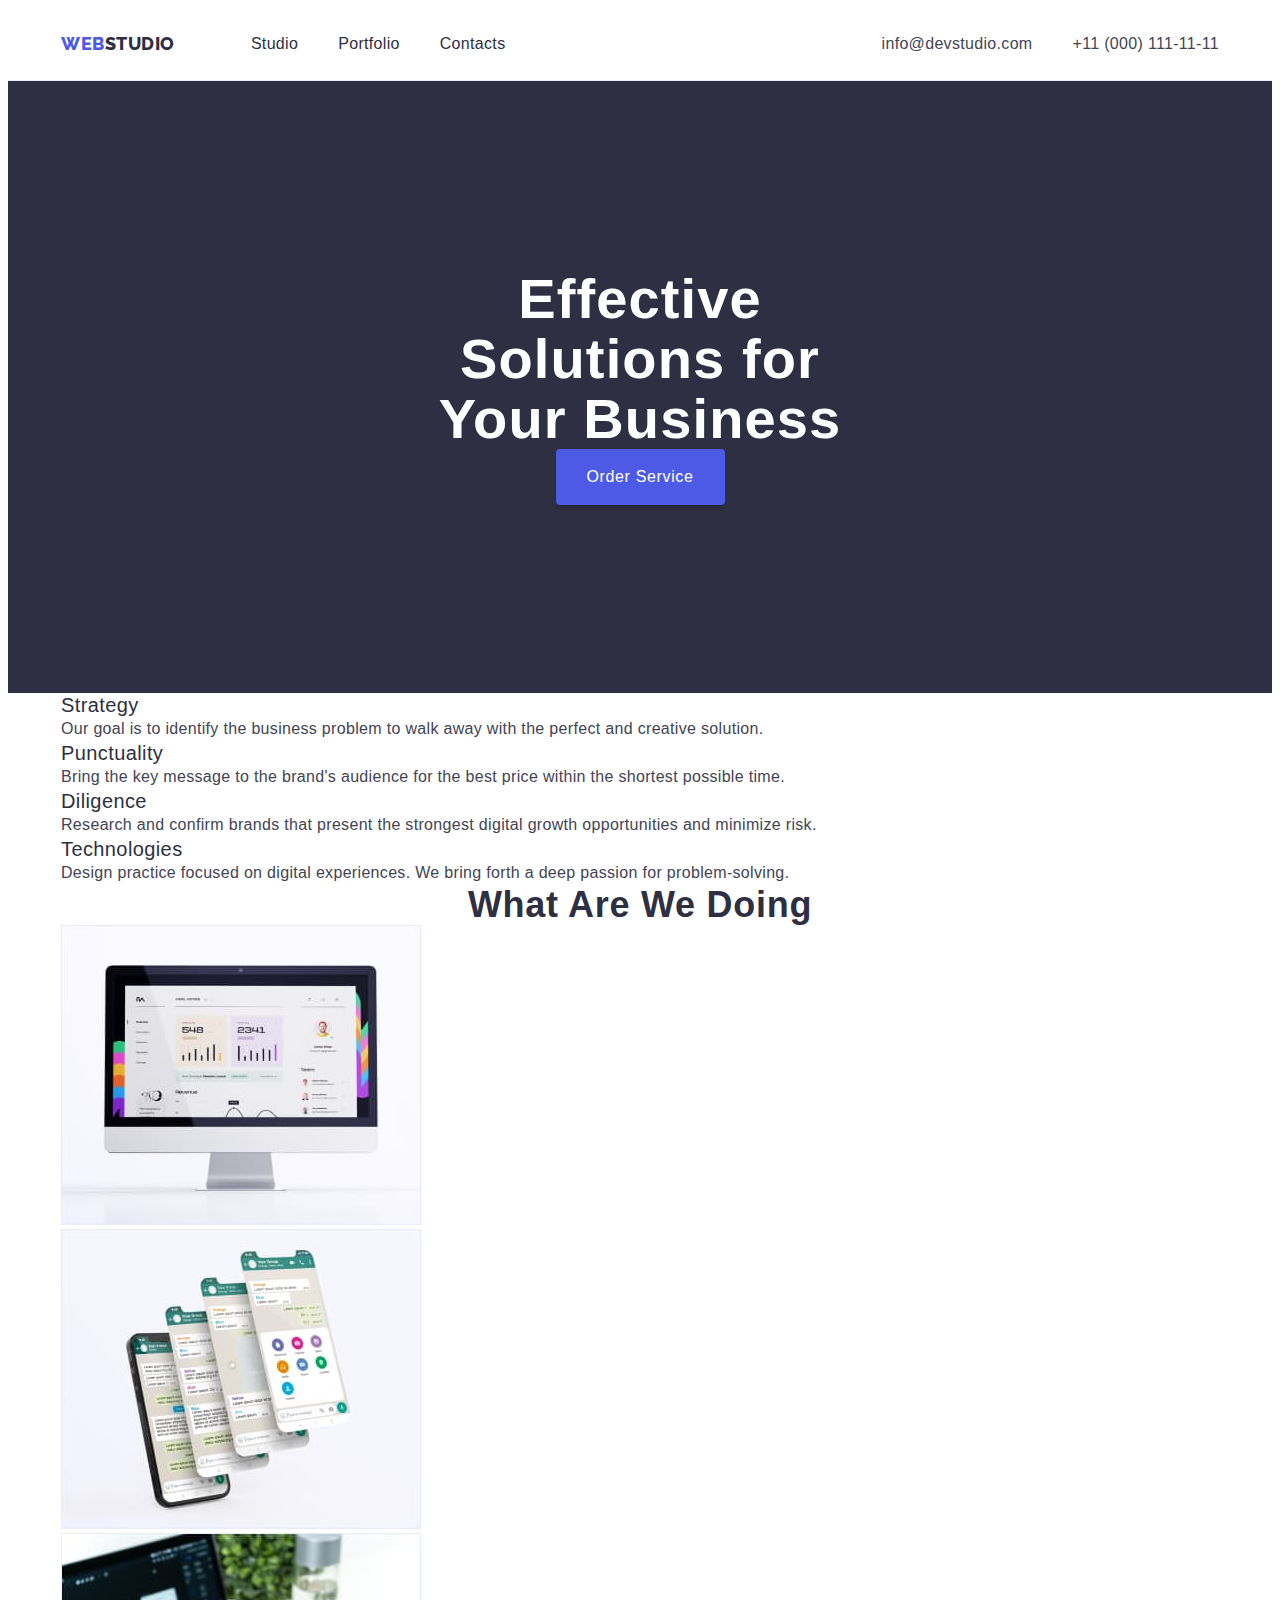
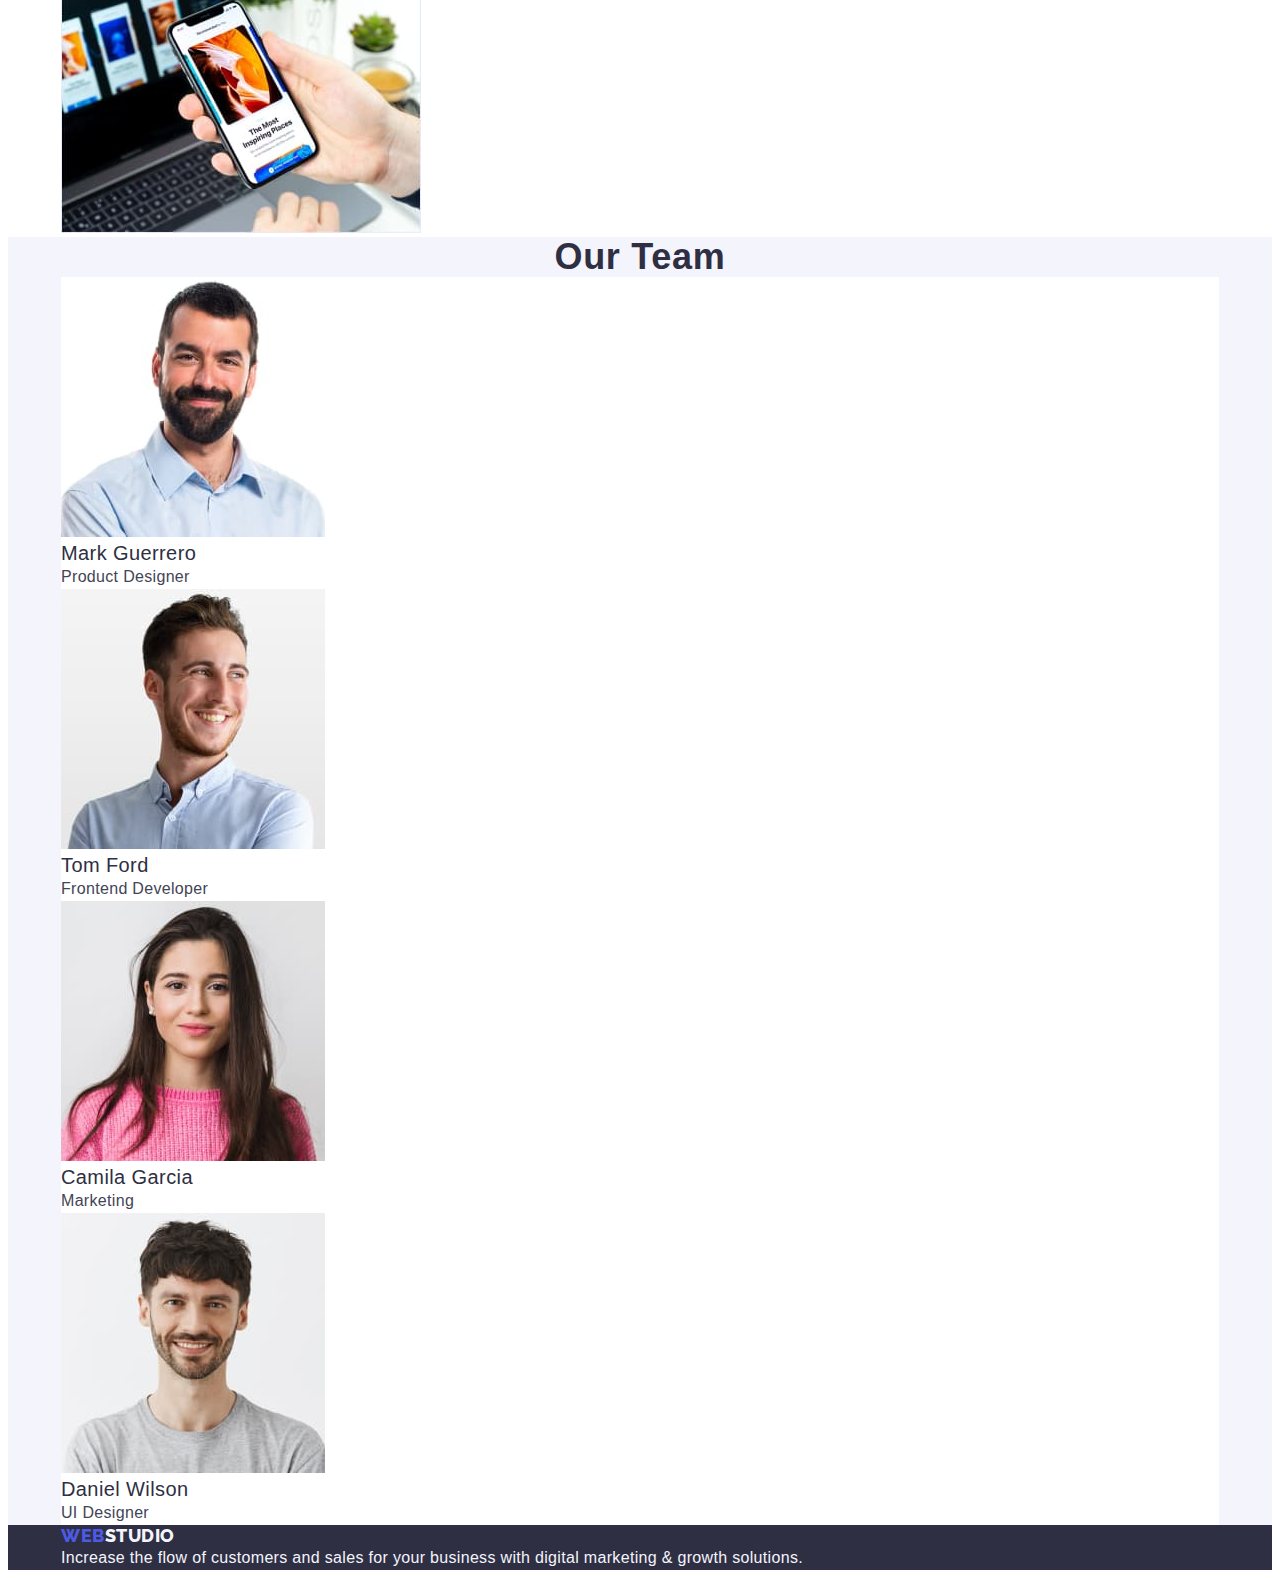
==== index.html @ 367425ea "hero issues" ====
<!DOCTYPE html>
<html lang="en">
  <head>
    <meta charset="UTF-8" />
    <meta http-equiv="X-UA-Compatible" content="IE=edge" />
    <meta name="viewport" content="width=device-width, initial-scale=1.0" />
    <link rel="preconnect" href="https://fonts.googleapis.com" />
    <link rel="preconnect" href="https://fonts.gstatic.com" crossorigin />
    <link
      href="https://fonts.googleapis.com/css2?family=Raleway:wght@800&ampfamily=Roboto:wght@400;500;700;900&ampdisplay=swap"
      rel="stylesheet"
    />
    <title>Web Studio</title>
    <link
      rel="stylesheet"
      href="https://cdnjs.cloudflare.com/ajax/libs/modern-normalize/2.0.0/modern-normalize.min.css"
      integrity="sha512-4xo8blKMVCiXpTaLzQSLSw3KFOVPWhm/TRtuPVc4WG6kUgjH6J03IBuG7JZPkcWMxJ5huwaBpOpnwYElP/m6wg=="
      crossorigin="anonymous"
      referrerpolicy="no-referrer"
    />
    <link rel="stylesheet" href="./css/styles.css" />
  </head>
  <body>
    <header class="header">
      <div class="container header-container">
        <nav class="header-navigation">
          <a href="./index.html" class="logo link"
            >Web<span class="span-header">Studio</span></a
          >

          <ul class="header-menu list">
            <li class="header-menu-item">
              <a href="./index.html" class="header-menu-link link">Studio</a>
            </li>
            <li class="header-menu-item">
              <a href="./portfolio.html" class="header-menu-link link"
                >Portfolio</a
              >
            </li>
            <li class="header-menu-item">
              <a href="" class="header-menu-link link">Contacts</a>
            </li>
          </ul>
        </nav>
        <address class="header-address">
          <ul class="adress list">
            <li class="header-address-item">
              <a
                class="header-address-link link"
                href="mailto:info@devstudio.com"
                >info@devstudio.com</a
              >
            </li>
            <li class="header-address-item link">
              <a class="header-address-link link" href="tel:+110001111111"
                >+11 (000) 111-11-11</a
              >
            </li>
          </ul>
        </address>
      </div>
    </header>
    <main>
      <section id="studio" class="hero">
        <div class="container hero-container">
          <h1 class="hero-title">Effective Solutions for Your Business</h1>
          <button class="hero-button" type="button">Order Service</button>
        </div>
      </section>
      <section class="descrip">
        <div class="container">
          <h2 class="descrip-title" hidden>Benefits</h2>
          <ul class="descrip-list list">
            <li class="descrip-list-item">
              <h3 class="descrip-list-title">Strategy</h3>
              <p class="descrip-list-descrip">
                Our goal is to identify the business problem to walk away with
                the perfect and creative solution.
              </p>
            </li>
            <li class="descrip-list-item">
              <h3 class="descrip-list-title">Punctuality</h3>
              <p class="descrip-list-descrip">
                Bring the key message to the brand's audience for the best price
                within the shortest possible time.
              </p>
            </li>
            <li class="descrip-list-item">
              <h3 class="descrip-list-title">Diligence</h3>
              <p class="descrip-list-descrip">
                Research and confirm brands that present the strongest digital
                growth opportunities and minimize risk.
              </p>
            </li>
            <li class="descrip-list-item">
              <h3 class="descrip-list-title">Technologies</h3>
              <p class="descrip-list-descrip">
                Design practice focused on digital experiences. We bring forth a
                deep passion for problem-solving.
              </p>
            </li>
          </ul>
        </div>
      </section>
      <section class="main-activity">
        <div class="container">
          <h2 class="section-title">What are we doing</h2>
          <ul class="main-activity-list list">
            <li class="main-activity-item">
              <img
                src="./images/img1.jpg"
                alt="desktop computer"
                width="360"
                height="300"
              />
            </li>
            <li class="main-activity-item">
              <img
                src="./images/img2.jpg"
                alt="smartphone"
                width="360"
                height="300"
              />
            </li>
            <li class="main-activity-item">
              <img
                src="./images/img3.jpg"
                alt="laptop and smartphone"
                width="360"
                height="300"
              />
            </li>
          </ul>
        </div>
      </section>
      <section class="team">
        <div class="container">
          <h2 class="section-title">Our Team</h2>
          <ul class="list">
            <li class="team-item">
              <img
                src="./images/guerrero.jpg"
                alt="Product Designer"
                width="264"
                height="260"
              />
              <h3 class="team-item-name">Mark Guerrero</h3>
              <p class="team-item-position">Product Designer</p>
            </li>
            <li class="team-item">
              <img
                src="./images/ford.jpg"
                alt="Frontend Developer"
                width="264"
                height="260"
              />
              <h3 class="team-item-name">Tom Ford</h3>
              <p class="team-item-position">Frontend Developer</p>
            </li>
            <li class="team-item">
              <img
                src="./images/garcia.jpg"
                alt="Marketing"
                width="264"
                height="260"
              />
              <h3 class="team-item-name">Camila Garcia</h3>
              <p class="team-item-position">Marketing</p>
            </li>
            <li class="team-item">
              <img
                src="./images/wilson.jpg"
                alt="UI Designer"
                width="264"
                height="260"
              />
              <h3 class="team-item-name">Daniel Wilson</h3>
              <p class="team-item-position">UI Designer</p>
            </li>
          </ul>
        </div>
      </section>
    </main>
    <footer class="footer">
      <div class="container">
        <a href="./index.html" class="logo link"
          >Web<span class="span-footer">Studio</span></a
        >
        <p class="footer-txt">
          Increase the flow of customers and sales for your business with
          digital marketing & growth solutions.
        </p>
      </div>
    </footer>
  </body>
</html>
---- css/styles.css ----
:root {
  --brand-color: #4d5ae5;
  --main-color: #434455;
  --hover-color: #404bbf;
  --headings-color: #2e2f42;
  --background-color: #ffffff;
}
body {
  font-family: "Roboto", sans-serif;
  color: #434455;
  background-color: var(--background-color);
}
p,
h1,
h2,
h3,
h4,
h5,
h6 {
  margin-top: 0%;
  margin-bottom: 0%;
}

.link {
  text-decoration: none;
}

/* -----header----------- */

.header {
  border-bottom: 1px solid #e7e9fc;
}
.container {
  width: 100%;
  max-width: 1158px;
  padding-left: 15px;
  padding-right: 15px;
  margin-left: auto;
  margin-right: auto;
}
.header-container {
  display: flex;
  align-items: center;
}

.logo {
  font-family: "Raleway", sans-serif;
  font-weight: 800;
  font-size: 18px;
  line-height: 1.17;
  letter-spacing: 0.03em;
  color: #4d5ae5;
  text-transform: uppercase;
  display: flex;
  align-items: center;
  margin-right: 76px;
}

.span-header {
  color: var(--headings-color);
}

.header-menu {
  display: flex;
  margin-right: 76px;
  gap: 40px;
}
.header-navigation {
  display: flex;
  align-items: center;
  flex-grow: 1;
}
.header-menu-item {
  padding-top: 24px;
  padding-bottom: 24px;
}
.header-menu-link {
  font-weight: 500;
  font-size: 16px;
  line-height: 1.5;
  letter-spacing: 0.02em;
  color: #2e2f42;
}
.list {
  list-style: none;
  margin-top: 0%;
  margin-bottom: 0;
  padding-left: 0%;
}
.header-menu-link:hover,
.header-menu-link:focus,
.header-menu-link:active {
  color: #404bbf;
}
.header-address-link:hover,
.header-address-link:active,
.header-address-link:focus {
  color: #404bbf;
}
.adress {
  display: flex;
  margin-left: auto;
  gap: 40px;
}
.header-address-link {
  font-size: 16px;
  line-height: 1.5;
  letter-spacing: 0.02em;
  color: var(--main-color);
}
.header-address {
  font-style: normal;
}
/*---------hero--------*/

.hero {
  background-color: #2e2f42;
  padding-top: 188px;
  padding-bottom: 188px;
}
.hero-title {
  font-size: 56px;
  line-height: 60px;
  line-height: 1.07;
  letter-spacing: 0.02em;
  color: #ffffff;
  text-align: center;
  margin-left: auto;
  margin-right: auto;

  max-width: 496px;
}
.hero-button {
  min-width: 169px;
  height: 56px;
  font-family: inherit;
  background-color: #4d5ae5;
  font-weight: 500;
  font-size: 16px;
  line-height: 1.5;
  letter-spacing: 0.04em;
  cursor: pointer;
  color: #ffffff;
  margin-left: auto;
  margin-right: auto;
  box-shadow: 0px 4px 4px rgba(0, 0, 0, 0.15);
  border-radius: 4px;
  border: none;
  display: block;
  margin: 0 auto;
}
.hero-button:hover,
.hero-button:focus {
  background-color: #404bbf;
}
/*---------descrip section------*/
.descrip {
  background-color: #ffffff;
}

.descrip-list-title {
  font-weight: 500;
  font-size: 20px;
  line-height: 1.2;
  letter-spacing: 0.02em;
  color: var(--headings-color);
}
.descrip-list-descrip {
  font-size: 16px;
  line-height: 1.5;
  letter-spacing: 0.02em;
}
/*-------main activity section------*/

.main-activity {
  background-color: #ffffff;
}
.section-title {
  font-size: 36px;
  line-height: 1.11;
  letter-spacing: 0.02em;
  text-transform: capitalize;
  color: #2e2f42;
  text-align: center;
}
/*-----team-------*/

.team {
  background-color: #f4f4fd;
}
.team-item {
  background-color: #ffffff;
}
.team-item-name {
  font-weight: 500;
  font-size: 20px;
  line-height: 1.2;
  letter-spacing: 0.02em;
  color: #2e2f42;
}
.team-item-position {
  font-size: 16px;
  line-height: 1.5;
  letter-spacing: 0.02em;
}
/*------footer-------*/

.footer {
  background-color: #2e2f42;
}
.span-footer {
  color: #f4f4fd;
}
.footer-txt {
  font-size: 16px;
  line-height: 1.5;
  letter-spacing: 0.02em;
  color: #f4f4fd;
}
/*------portfolio-------*/

.filters-button {
  font-family: "Roboto", sans-serif;
  font-weight: 500;
  font-size: 16px;
  line-height: 1.5;
  letter-spacing: 0.04em;
  color: #4d5ae5;
  background-color: #f4f4fd;
  cursor: pointer;
}
.filters-button:hover,
.filters-button:focus {
  color: #ffffff;
  background: #404bbf;
}
.product-item-name {
  font-weight: 500;
  font-size: 20px;
  line-height: 1.2;
  letter-spacing: 0.02em;
  color: #2e2f42;
}
.product-item-type {
  font-size: 16px;
  line-height: 1.5;
  letter-spacing: 0.02em;
  color: var(--main-color);
}
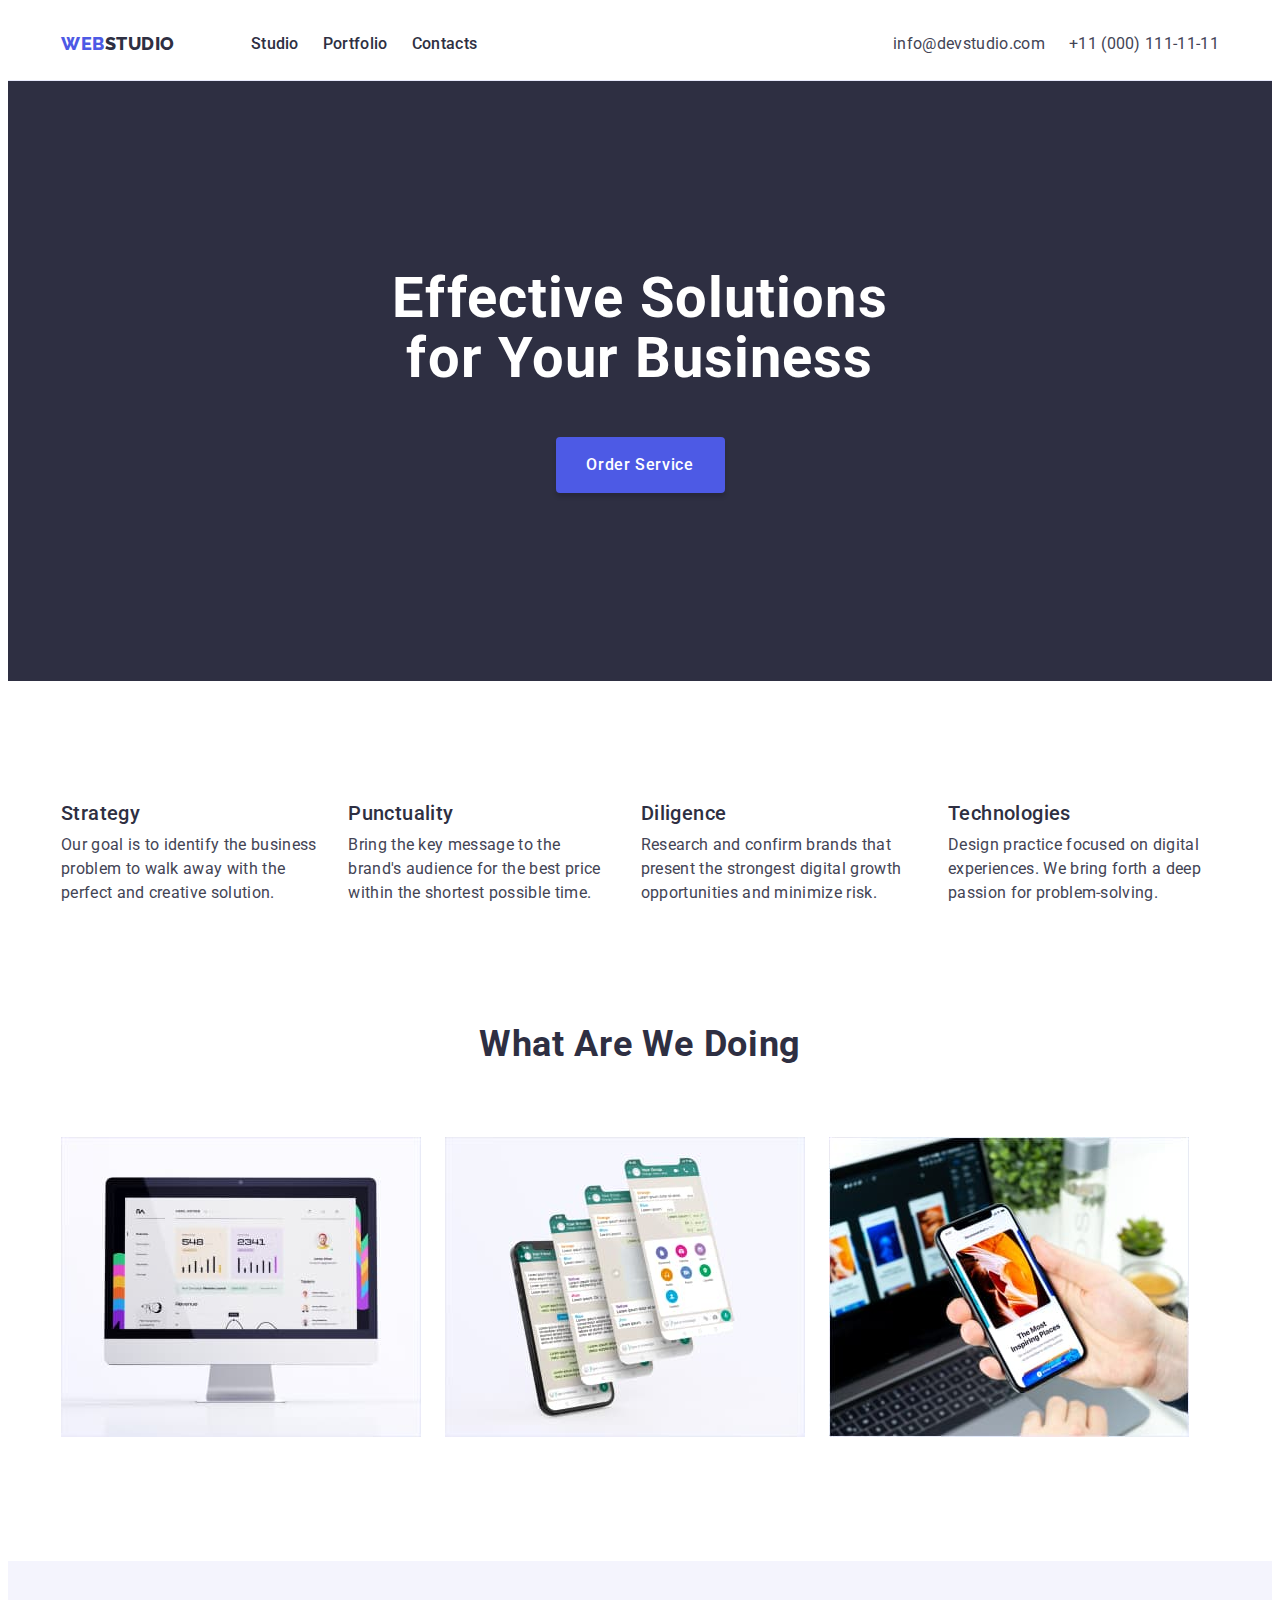
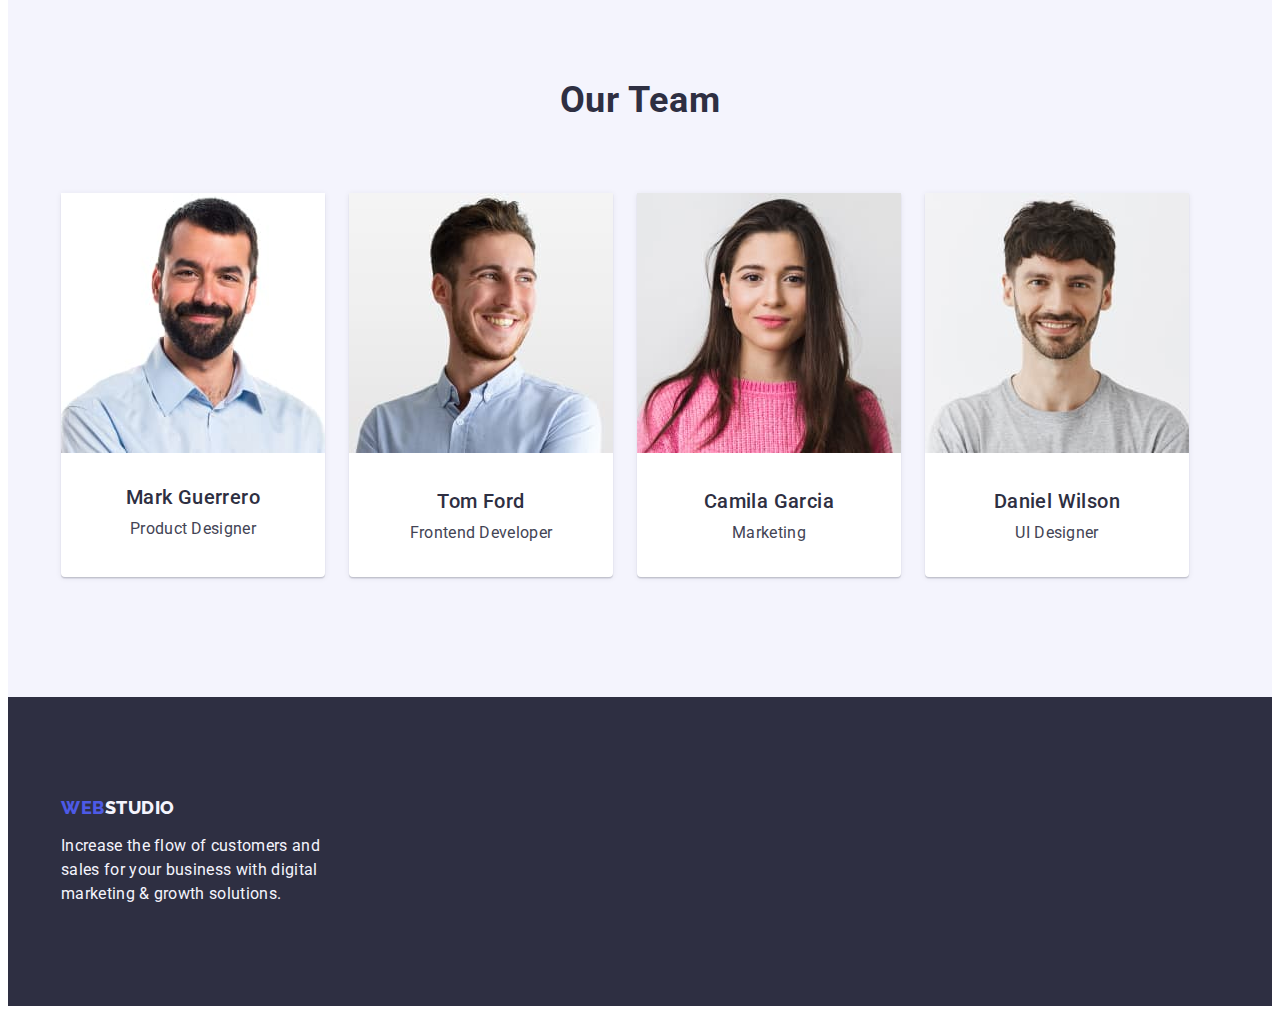
==== commit bb140bc2: "new" ====
--- a/index.html
+++ b/index.html
@@ -7,7 +7,7 @@
     <link rel="preconnect" href="https://fonts.googleapis.com" />
     <link rel="preconnect" href="https://fonts.gstatic.com" crossorigin />
     <link
-      href="https://fonts.googleapis.com/css2?family=Raleway:wght@800&ampfamily=Roboto:wght@400;500;700;900&ampdisplay=swap"
+      href="https://fonts.googleapis.com/css2?family=Raleway:wght@800&family=Roboto:wght@400;500;700;900&display=swap"
       rel="stylesheet"
     />
     <title>Web Studio</title>
@@ -103,7 +103,7 @@
         </div>
       </section>
       <section class="main-activity">
-        <div class="container">
+        <div class="container activity-contatiner">
           <h2 class="section-title">What are we doing</h2>
           <ul class="main-activity-list list">
             <li class="main-activity-item">
@@ -139,13 +139,16 @@
           <ul class="list">
             <li class="team-item">
               <img
+                class="image"
                 src="./images/guerrero.jpg"
                 alt="Product Designer"
                 width="264"
                 height="260"
               />
-              <h3 class="team-item-name">Mark Guerrero</h3>
-              <p class="team-item-position">Product Designer</p>
+              <div class="card">
+                <h3 class="team-item-name">Mark Guerrero</h3>
+                <p class="team-item-position">Product Designer</p>
+              </div>
             </li>
             <li class="team-item">
               <img
@@ -154,8 +157,10 @@
                 width="264"
                 height="260"
               />
-              <h3 class="team-item-name">Tom Ford</h3>
-              <p class="team-item-position">Frontend Developer</p>
+              <div class="card">
+                <h3 class="team-item-name">Tom Ford</h3>
+                <p class="team-item-position">Frontend Developer</p>
+              </div>
             </li>
             <li class="team-item">
               <img
@@ -164,8 +169,10 @@
                 width="264"
                 height="260"
               />
-              <h3 class="team-item-name">Camila Garcia</h3>
-              <p class="team-item-position">Marketing</p>
+              <div class="card">
+                <h3 class="team-item-name">Camila Garcia</h3>
+                <p class="team-item-position">Marketing</p>
+              </div>
             </li>
             <li class="team-item">
               <img
@@ -174,8 +181,10 @@
                 width="264"
                 height="260"
               />
-              <h3 class="team-item-name">Daniel Wilson</h3>
-              <p class="team-item-position">UI Designer</p>
+              <div class="card">
+                <h3 class="team-item-name">Daniel Wilson</h3>
+                <p class="team-item-position">UI Designer</p>
+              </div>
             </li>
           </ul>
         </div>
@@ -183,7 +192,7 @@
     </main>
     <footer class="footer">
       <div class="container">
-        <a href="./index.html" class="logo link"
+        <a href="./index.html" class="logo footer-logo link"
           >Web<span class="span-footer">Studio</span></a
         >
         <p class="footer-txt">
--- a/css/styles.css
+++ b/css/styles.css
@@ -24,20 +24,22 @@
 .link {
   text-decoration: none;
 }
-
-/* -----header----------- */
-
-.header {
-  border-bottom: 1px solid #e7e9fc;
-}
 .container {
   width: 100%;
   max-width: 1158px;
-  padding-left: 15px;
-  padding-right: 15px;
+  padding: 0 15px;
+  margin: 0 auto;
+
   margin-left: auto;
   margin-right: auto;
 }
+
+/* -----header----------- */
+
+.header {
+  border-bottom: 1px solid #e7e9fc;
+}
+
 .header-container {
   display: flex;
   align-items: center;
@@ -127,7 +129,7 @@
   text-align: center;
   margin-left: auto;
   margin-right: auto;
-
+  margin-bottom: 48px;
   max-width: 496px;
 }
 .hero-button {
@@ -157,13 +159,22 @@
 .descrip {
   background-color: #ffffff;
 }
-
+.descrip-list-item {
+  width: calc((100%-72) / 4);
+}
+.descrip-list {
+  display: flex;
+  align-items: center;
+  padding-top: 120px;
+  gap: 24px;
+}
 .descrip-list-title {
   font-weight: 500;
   font-size: 20px;
   line-height: 1.2;
   letter-spacing: 0.02em;
   color: var(--headings-color);
+  margin-bottom: 8px;
 }
 .descrip-list-descrip {
   font-size: 16px;
@@ -175,6 +186,18 @@
 .main-activity {
   background-color: #ffffff;
 }
+.activity-contatiner {
+  padding-top: 120px;
+  padding-bottom: 120px;
+}
+.main-activity-list {
+  display: flex;
+  gap: 24px;
+}
+.main-activity-item {
+  width: calc((100%-48) / 3);
+}
+
 .section-title {
   font-size: 36px;
   line-height: 1.11;
@@ -182,14 +205,36 @@
   text-transform: capitalize;
   color: #2e2f42;
   text-align: center;
+  margin-bottom: 72px;
 }
 /*-----team-------*/
 
 .team {
   background-color: #f4f4fd;
+  padding-top: 120px;
+  padding-bottom: 120px;
+}
+.list {
+  display: flex;
+  gap: 24px;
+}
+.image {
+  display: block;
+  max-width: 100%;
+  height: auto;
+}
+.section-title {
+  margin-bottom: 72px;
 }
 .team-item {
+  width: calc((100%-72) / 4);
   background-color: #ffffff;
+  box-shadow: 0px 1px 6px rgba(46, 47, 66, 0.08),
+    0px 1px 1px rgba(46, 47, 66, 0.16), 0px 2px 1px rgba(46, 47, 66, 0.08);
+  border-radius: 0px 0px 4px 4px;
+}
+.card {
+  padding: 32px 16px 32px 16px;
 }
 .team-item-name {
   font-weight: 500;
@@ -197,21 +242,30 @@
   line-height: 1.2;
   letter-spacing: 0.02em;
   color: #2e2f42;
+  margin-bottom: 8px;
+  text-align: center;
 }
 .team-item-position {
   font-size: 16px;
   line-height: 1.5;
   letter-spacing: 0.02em;
+  text-align: center;
 }
 /*------footer-------*/
 
 .footer {
   background-color: #2e2f42;
+  padding-top: 100px;
+  padding-bottom: 100px;
+}
+.footer-logo {
+  margin-bottom: 16px;
 }
 .span-footer {
   color: #f4f4fd;
 }
 .footer-txt {
+  max-width: 264px;
   font-size: 16px;
   line-height: 1.5;
   letter-spacing: 0.02em;
@@ -219,6 +273,15 @@
 }
 /*------portfolio-------*/
 
+.portfolio-main {
+  padding-top: 168px;
+}
+.filters {
+  display: flex;
+  margin-bottom: 72px;
+  margin-left: auto;
+  margin-right: auto;
+}
 .filters-button {
   font-family: "Roboto", sans-serif;
   font-weight: 500;
@@ -228,12 +291,27 @@
   color: #4d5ae5;
   background-color: #f4f4fd;
   cursor: pointer;
-}
+  border: 1px solid #e7e9fc;
+  border-radius: 4px;
+  display: block;
+  padding: 12px 24px 12px 24px;
+}
+
 .filters-button:hover,
 .filters-button:focus {
   color: #ffffff;
   background: #404bbf;
 }
+.product {
+  display: flex;
+  flex-wrap: wrap;
+  flex-direction: row;
+  align-items: flex-start;
+  padding: 0px;
+  gap: 24px;
+}
+.product-item {
+}
 .product-item-name {
   font-weight: 500;
   font-size: 20px;
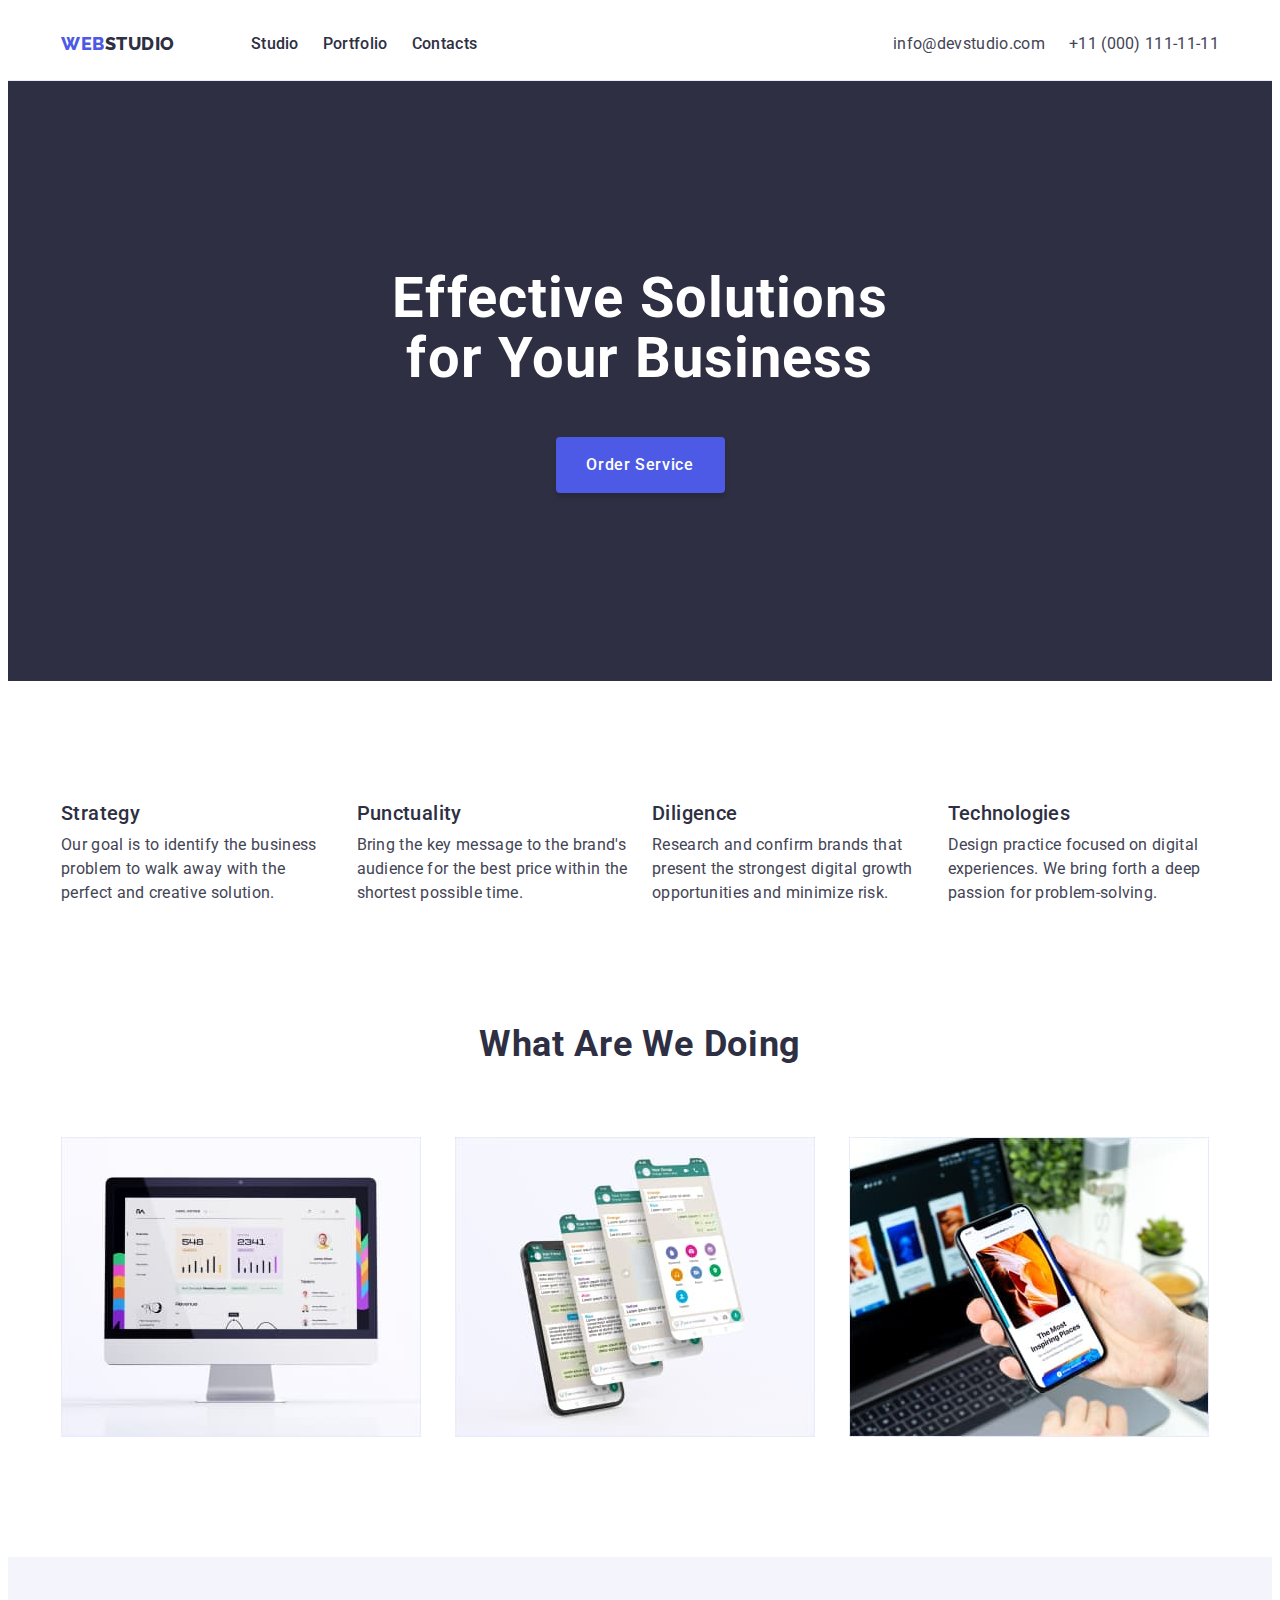
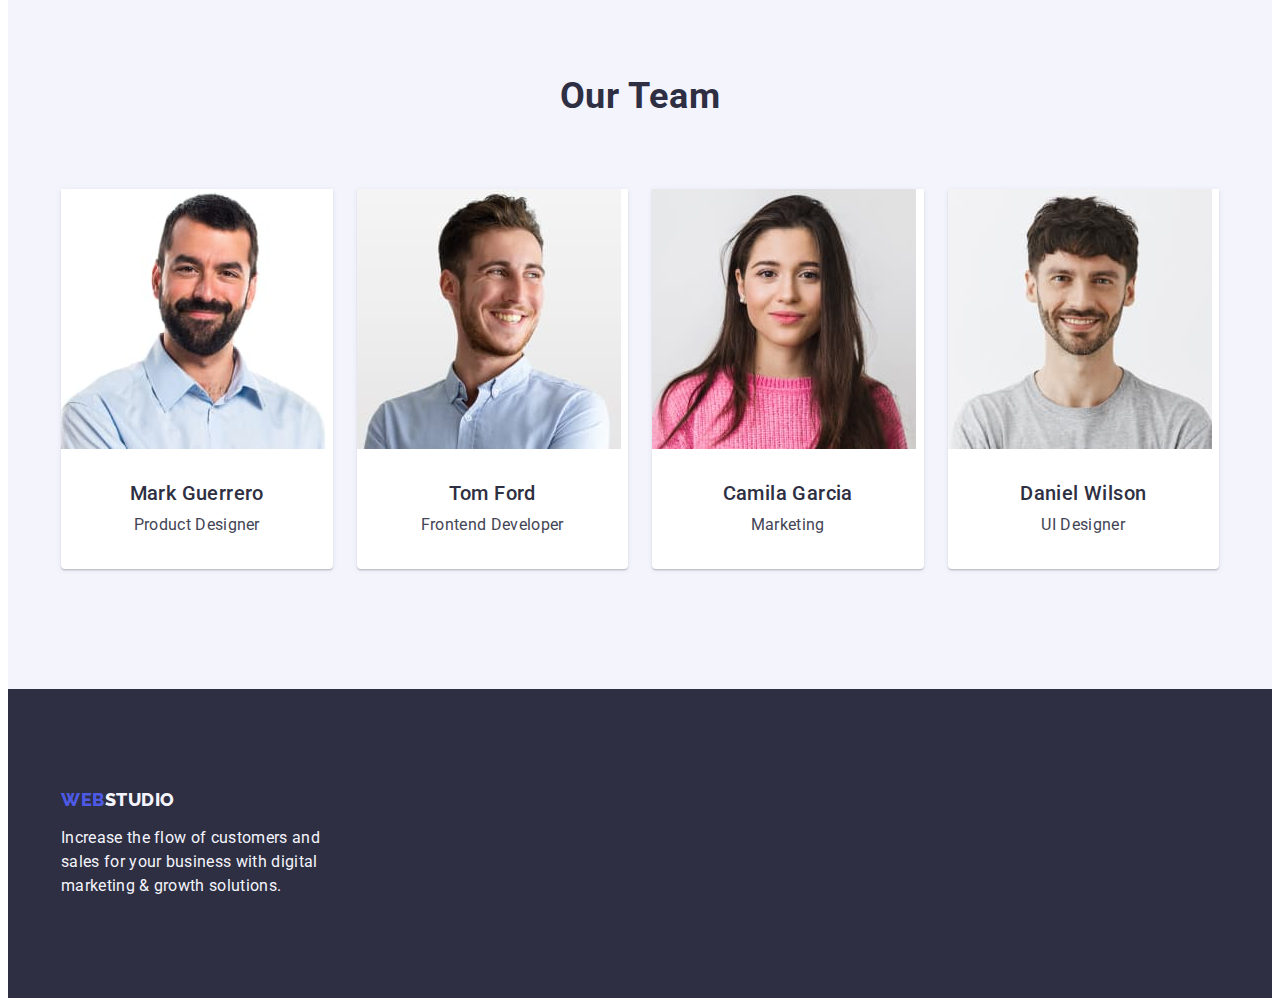
==== commit 0da3d76e: "update" ====
--- a/index.html
+++ b/index.html
@@ -69,7 +69,7 @@
       </section>
       <section class="descrip">
         <div class="container">
-          <h2 class="descrip-title" hidden>Benefits</h2>
+          <h2 class="visually-hidden">Benefits</h2>
           <ul class="descrip-list list">
             <li class="descrip-list-item">
               <h3 class="descrip-list-title">Strategy</h3>
@@ -134,7 +134,7 @@
         </div>
       </section>
       <section class="team">
-        <div class="container">
+        <div class="container team-container">
           <h2 class="section-title">Our Team</h2>
           <ul class="list">
             <li class="team-item">
--- a/css/styles.css
+++ b/css/styles.css
@@ -20,6 +20,11 @@
   margin-top: 0%;
   margin-bottom: 0%;
 }
+img {
+  display: block;
+  max-width: 100%;
+  height: auto;
+}
 
 .link {
   text-decoration: none;
@@ -32,6 +37,18 @@
 
   margin-left: auto;
   margin-right: auto;
+}
+.visually-hidden {
+  position: absolute;
+  width: 1px;
+  height: 1px;
+  margin: -1px;
+  border: 0;
+  padding: 0;
+  white-space: nowrap;
+  clip-path: inset(100%);
+  clip: rect(0 0 0 0);
+  overflow: hidden;
 }
 
 /* -----header----------- */
@@ -160,7 +177,7 @@
   background-color: #ffffff;
 }
 .descrip-list-item {
-  width: calc((100%-72) / 4);
+  width: calc((100% - 72px) / 4);
 }
 .descrip-list {
   display: flex;
@@ -195,7 +212,7 @@
   gap: 24px;
 }
 .main-activity-item {
-  width: calc((100%-48) / 3);
+  width: calc((100% - 48px) / 3);
 }
 
 .section-title {
@@ -214,20 +231,17 @@
   padding-top: 120px;
   padding-bottom: 120px;
 }
+
 .list {
   display: flex;
   gap: 24px;
 }
-.image {
-  display: block;
-  max-width: 100%;
-  height: auto;
-}
+
 .section-title {
   margin-bottom: 72px;
 }
 .team-item {
-  width: calc((100%-72) / 4);
+  width: calc((100% - 72px) / 4);
   background-color: #ffffff;
   box-shadow: 0px 1px 6px rgba(46, 47, 66, 0.08),
     0px 1px 1px rgba(46, 47, 66, 0.16), 0px 2px 1px rgba(46, 47, 66, 0.08);
@@ -275,9 +289,11 @@
 
 .portfolio-main {
   padding-top: 168px;
+  padding-bottom: 120px;
 }
 .filters {
   display: flex;
+  justify-content: center;
   margin-bottom: 72px;
   margin-left: auto;
   margin-right: auto;
@@ -306,11 +322,21 @@
   display: flex;
   flex-wrap: wrap;
   flex-direction: row;
-  align-items: flex-start;
+  justify-content: center;
   padding: 0px;
   gap: 24px;
 }
+.product-card {
+  padding-top: 32px;
+  padding-bottom: 32px;
+  padding-left: 16px;
+  border-bottom: 1px solid #e7e9fc;
+  border-left: 1px solid #e7e9fc;
+  border-right: 1px solid #e7e9fc;
+}
 .product-item {
+  width: calc((100% - 48px) / 3);
+  background-color: #ffffff;
 }
 .product-item-name {
   font-weight: 500;
@@ -318,6 +344,7 @@
   line-height: 1.2;
   letter-spacing: 0.02em;
   color: #2e2f42;
+  margin-bottom: 8px;
 }
 .product-item-type {
   font-size: 16px;
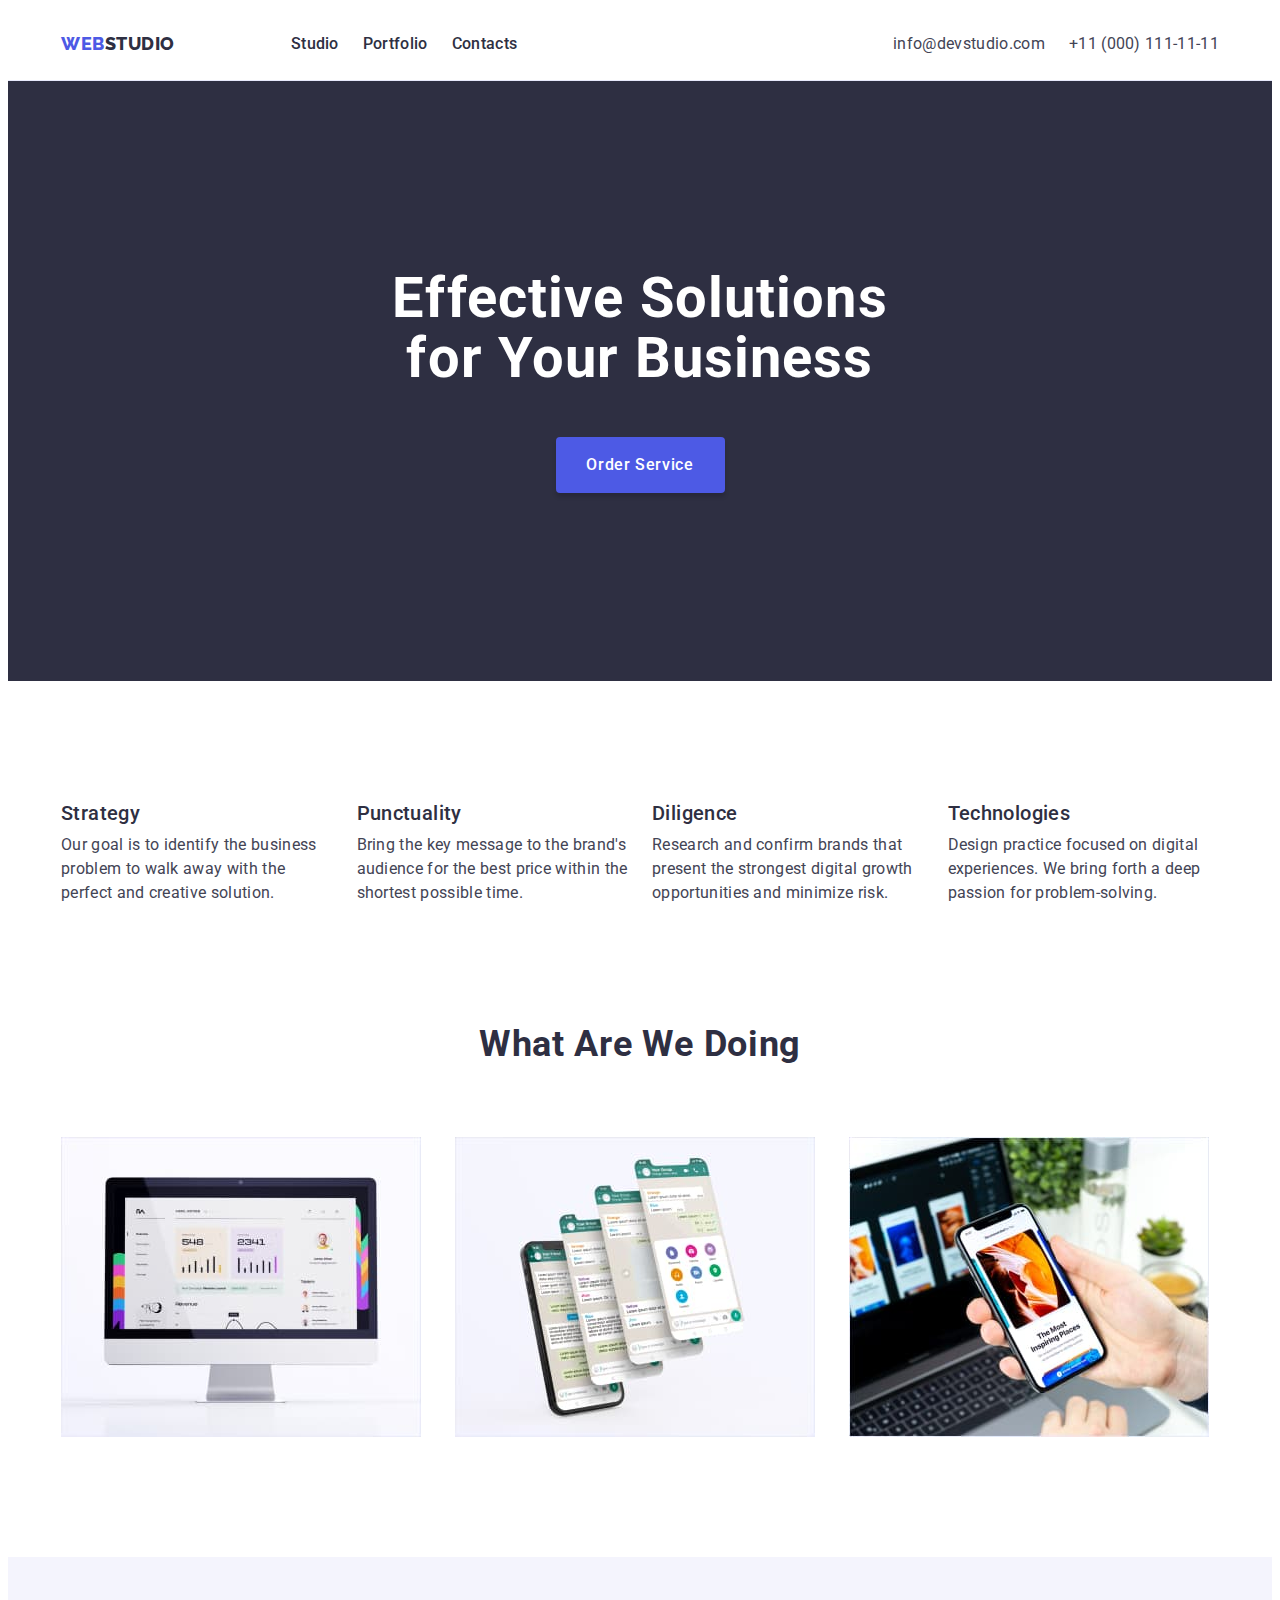
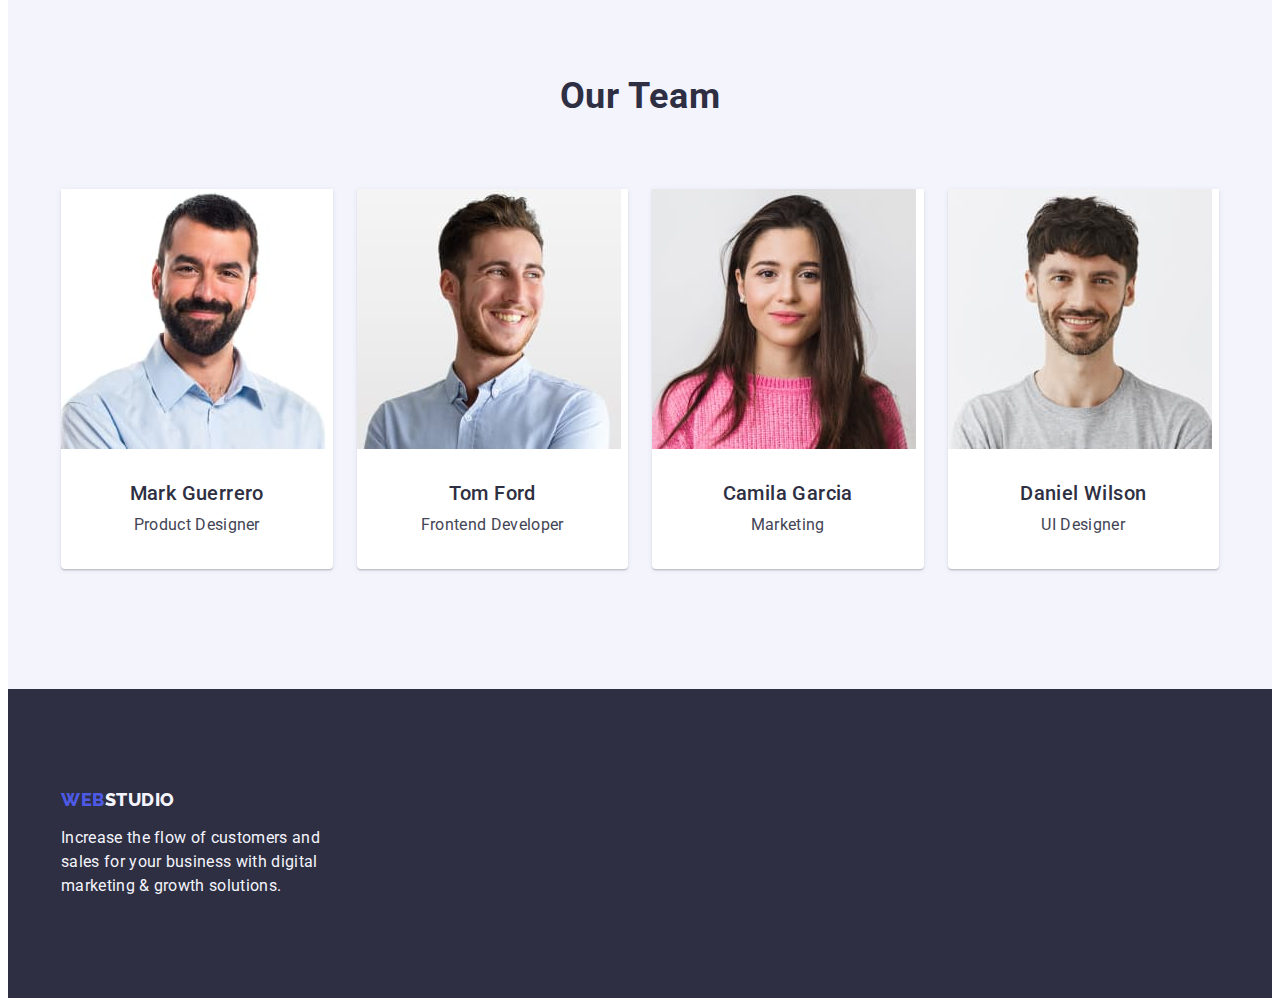
==== commit f9eb8037: "fixes" ====
--- a/index.html
+++ b/index.html
@@ -134,7 +134,7 @@
         </div>
       </section>
       <section class="team">
-        <div class="container team-container">
+        <div class="container">
           <h2 class="section-title">Our Team</h2>
           <ul class="list">
             <li class="team-item">
--- a/css/styles.css
+++ b/css/styles.css
@@ -29,6 +29,13 @@
 .link {
   text-decoration: none;
 }
+.list {
+  list-style: none;
+  margin-top: 0%;
+  margin-bottom: 0;
+  padding-left: 0%;
+}
+
 .container {
   width: 100%;
   max-width: 1158px;
@@ -60,6 +67,13 @@
 .header-container {
   display: flex;
   align-items: center;
+  gap: 40px;
+}
+.header-navigation {
+  display: flex;
+  align-items: center;
+  flex-grow: 1;
+  gap: 40px;
 }
 
 .logo {
@@ -81,17 +95,12 @@
 
 .header-menu {
   display: flex;
-  margin-right: 76px;
-  gap: 40px;
-}
-.header-navigation {
-  display: flex;
-  align-items: center;
-  flex-grow: 1;
-}
-.header-menu-item {
   padding-top: 24px;
   padding-bottom: 24px;
+  gap: 40px;
+}
+.header-menu-item {
+  gap: 40px;
 }
 .header-menu-link {
   font-weight: 500;
@@ -99,13 +108,11 @@
   line-height: 1.5;
   letter-spacing: 0.02em;
   color: #2e2f42;
-}
-.list {
-  list-style: none;
-  margin-top: 0%;
-  margin-bottom: 0;
-  padding-left: 0%;
-}
+  gap: 40px;
+  padding-top: 24px;
+  padding-bottom: 24px;
+}
+
 .header-menu-link:hover,
 .header-menu-link:focus,
 .header-menu-link:active {
@@ -121,14 +128,20 @@
   margin-left: auto;
   gap: 40px;
 }
+
+.header-address-item {
+  gap: 40px;
+}
 .header-address-link {
   font-size: 16px;
   line-height: 1.5;
   letter-spacing: 0.02em;
   color: var(--main-color);
+  gap: 40px;
 }
 .header-address {
   font-style: normal;
+  gap: 40px;
 }
 /*---------hero--------*/
 
@@ -175,6 +188,7 @@
 /*---------descrip section------*/
 .descrip {
   background-color: #ffffff;
+  padding: 120px 0;
 }
 .descrip-list-item {
   width: calc((100% - 72px) / 4);
@@ -182,7 +196,7 @@
 .descrip-list {
   display: flex;
   align-items: center;
-  padding-top: 120px;
+
   gap: 24px;
 }
 .descrip-list-title {
@@ -202,11 +216,9 @@
 
 .main-activity {
   background-color: #ffffff;
-}
-.activity-contatiner {
-  padding-top: 120px;
   padding-bottom: 120px;
 }
+
 .main-activity-list {
   display: flex;
   gap: 24px;
@@ -273,6 +285,7 @@
   padding-bottom: 100px;
 }
 .footer-logo {
+  display: inline-block;
   margin-bottom: 16px;
 }
 .span-footer {
@@ -287,8 +300,8 @@
 }
 /*------portfolio-------*/
 
-.portfolio-main {
-  padding-top: 168px;
+.main-portfolio {
+  padding-top: 96px;
   padding-bottom: 120px;
 }
 .filters {
@@ -317,6 +330,7 @@
 .filters-button:focus {
   color: #ffffff;
   background: #404bbf;
+  border: 1px solid transparent;
 }
 .product {
   display: flex;
@@ -325,14 +339,14 @@
   justify-content: center;
   padding: 0px;
   gap: 24px;
-}
+  row-gap: 48px;
+}
+
 .product-card {
-  padding-top: 32px;
-  padding-bottom: 32px;
-  padding-left: 16px;
   border-bottom: 1px solid #e7e9fc;
   border-left: 1px solid #e7e9fc;
   border-right: 1px solid #e7e9fc;
+  padding: 32px 16px;
 }
 .product-item {
   width: calc((100% - 48px) / 3);
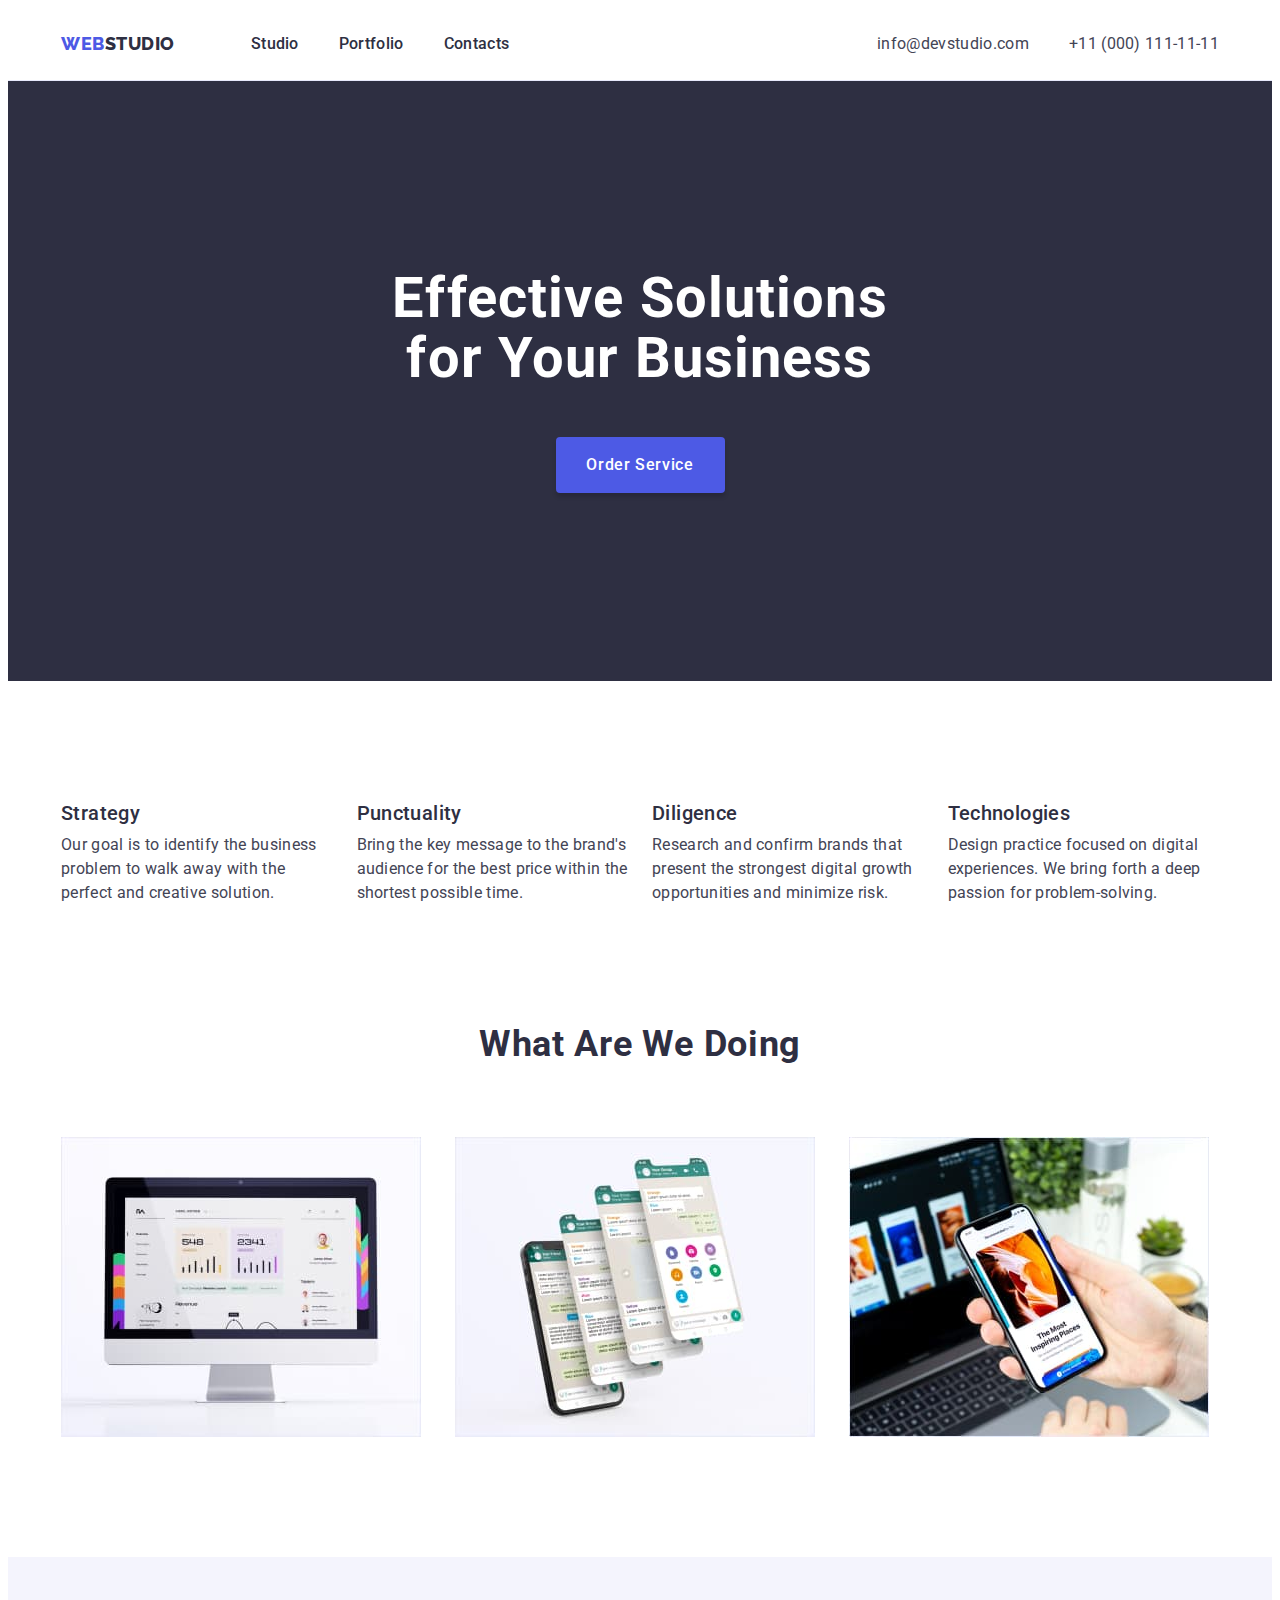
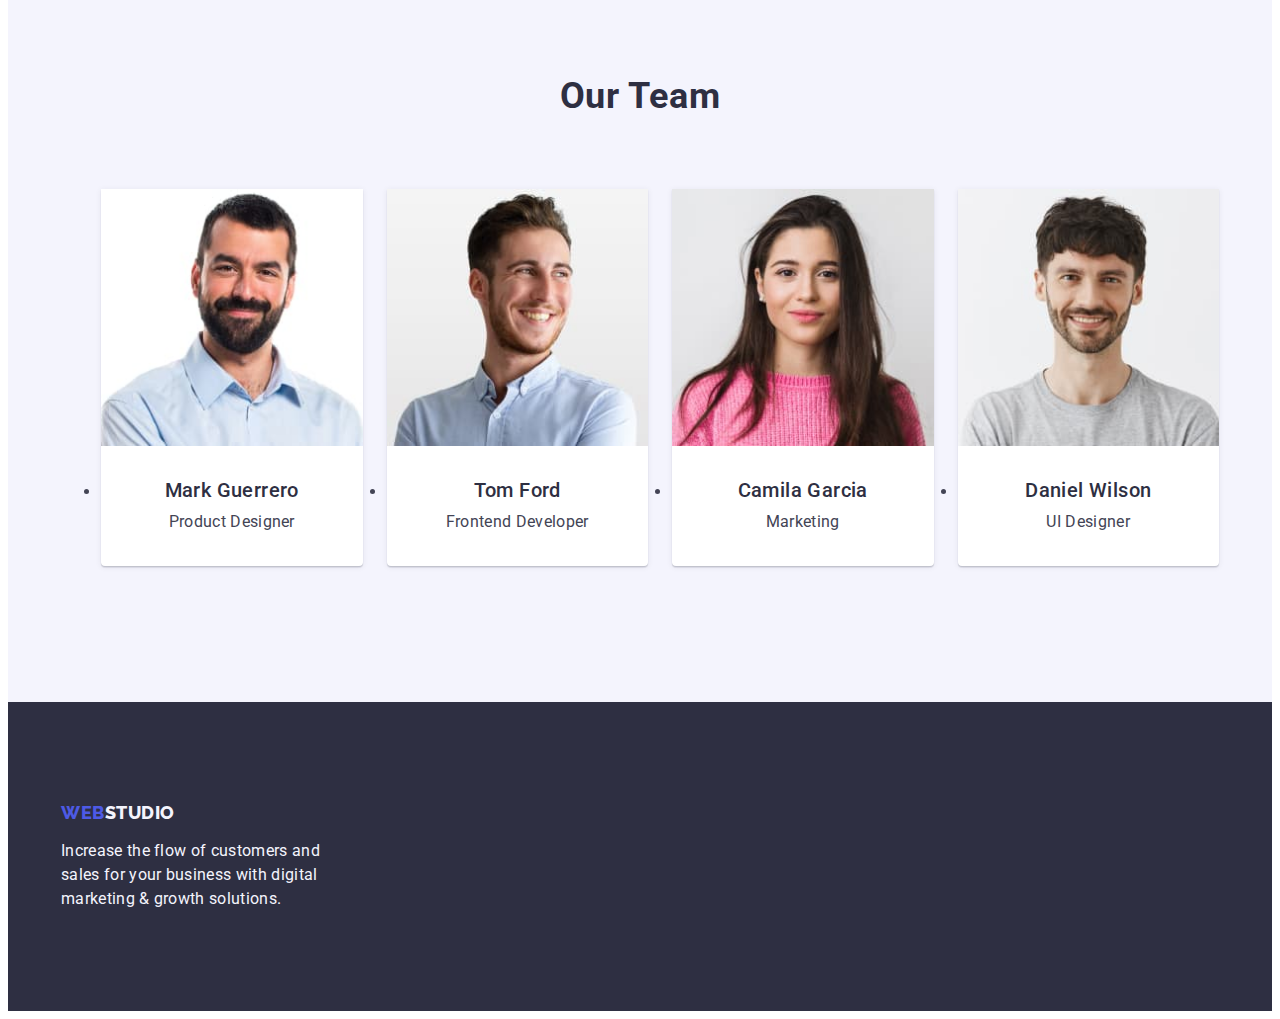
==== commit 51ad696c: "fixes" ====
--- a/index.html
+++ b/index.html
@@ -136,7 +136,7 @@
       <section class="team">
         <div class="container">
           <h2 class="section-title">Our Team</h2>
-          <ul class="list">
+          <ul class="team-list">
             <li class="team-item">
               <img
                 class="image"
--- a/css/styles.css
+++ b/css/styles.css
@@ -28,6 +28,7 @@
 
 .link {
   text-decoration: none;
+  display: block;
 }
 .list {
   list-style: none;
@@ -41,7 +42,6 @@
   max-width: 1158px;
   padding: 0 15px;
   margin: 0 auto;
-
   margin-left: auto;
   margin-right: auto;
 }
@@ -67,13 +67,11 @@
 .header-container {
   display: flex;
   align-items: center;
-  gap: 40px;
 }
 .header-navigation {
   display: flex;
   align-items: center;
   flex-grow: 1;
-  gap: 40px;
 }
 
 .logo {
@@ -95,20 +93,17 @@
 
 .header-menu {
   display: flex;
-  padding-top: 24px;
-  padding-bottom: 24px;
   gap: 40px;
 }
 .header-menu-item {
-  gap: 40px;
-}
+}
+
 .header-menu-link {
   font-weight: 500;
   font-size: 16px;
   line-height: 1.5;
   letter-spacing: 0.02em;
   color: #2e2f42;
-  gap: 40px;
   padding-top: 24px;
   padding-bottom: 24px;
 }
@@ -130,18 +125,16 @@
 }
 
 .header-address-item {
-  gap: 40px;
-}
+}
+
 .header-address-link {
   font-size: 16px;
   line-height: 1.5;
   letter-spacing: 0.02em;
   color: var(--main-color);
-  gap: 40px;
 }
 .header-address {
   font-style: normal;
-  gap: 40px;
 }
 /*---------hero--------*/
 
@@ -196,7 +189,6 @@
 .descrip-list {
   display: flex;
   align-items: center;
-
   gap: 24px;
 }
 .descrip-list-title {
@@ -244,7 +236,7 @@
   padding-bottom: 120px;
 }
 
-.list {
+.team-list {
   display: flex;
   gap: 24px;
 }
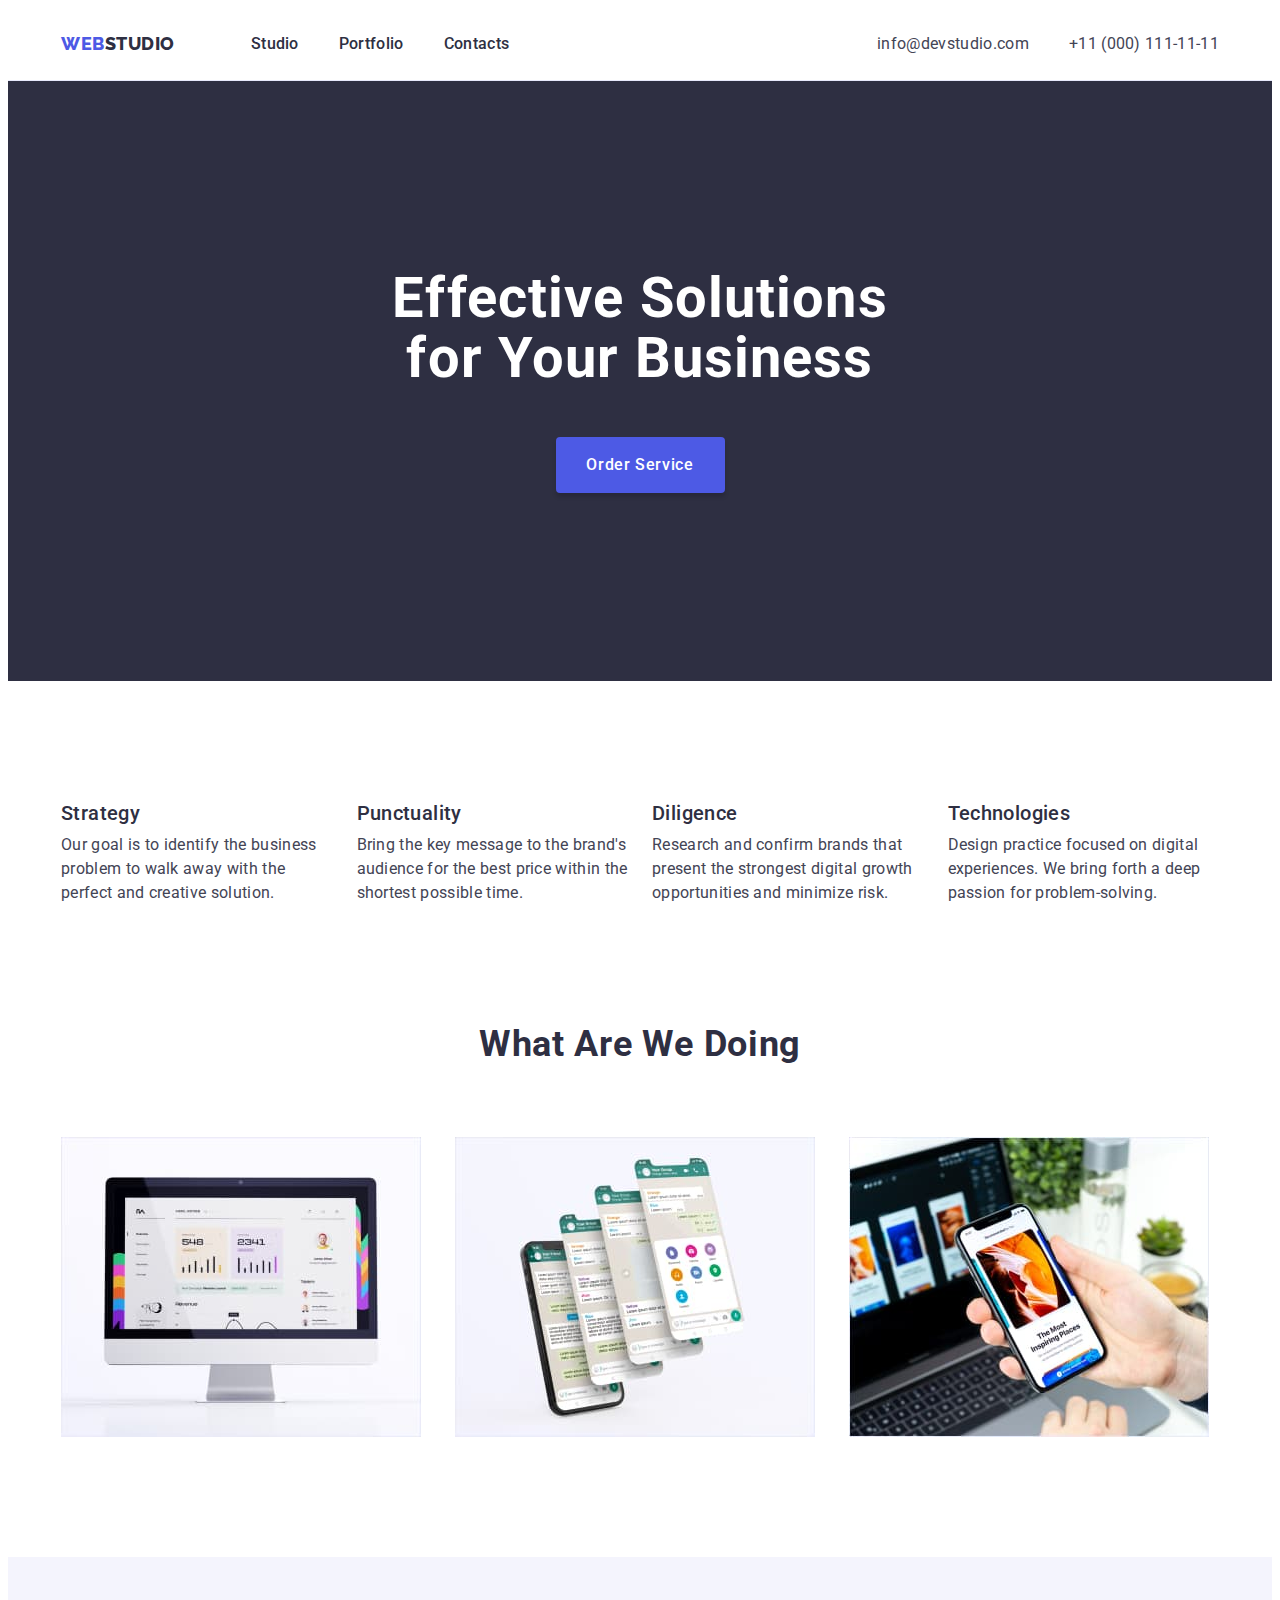
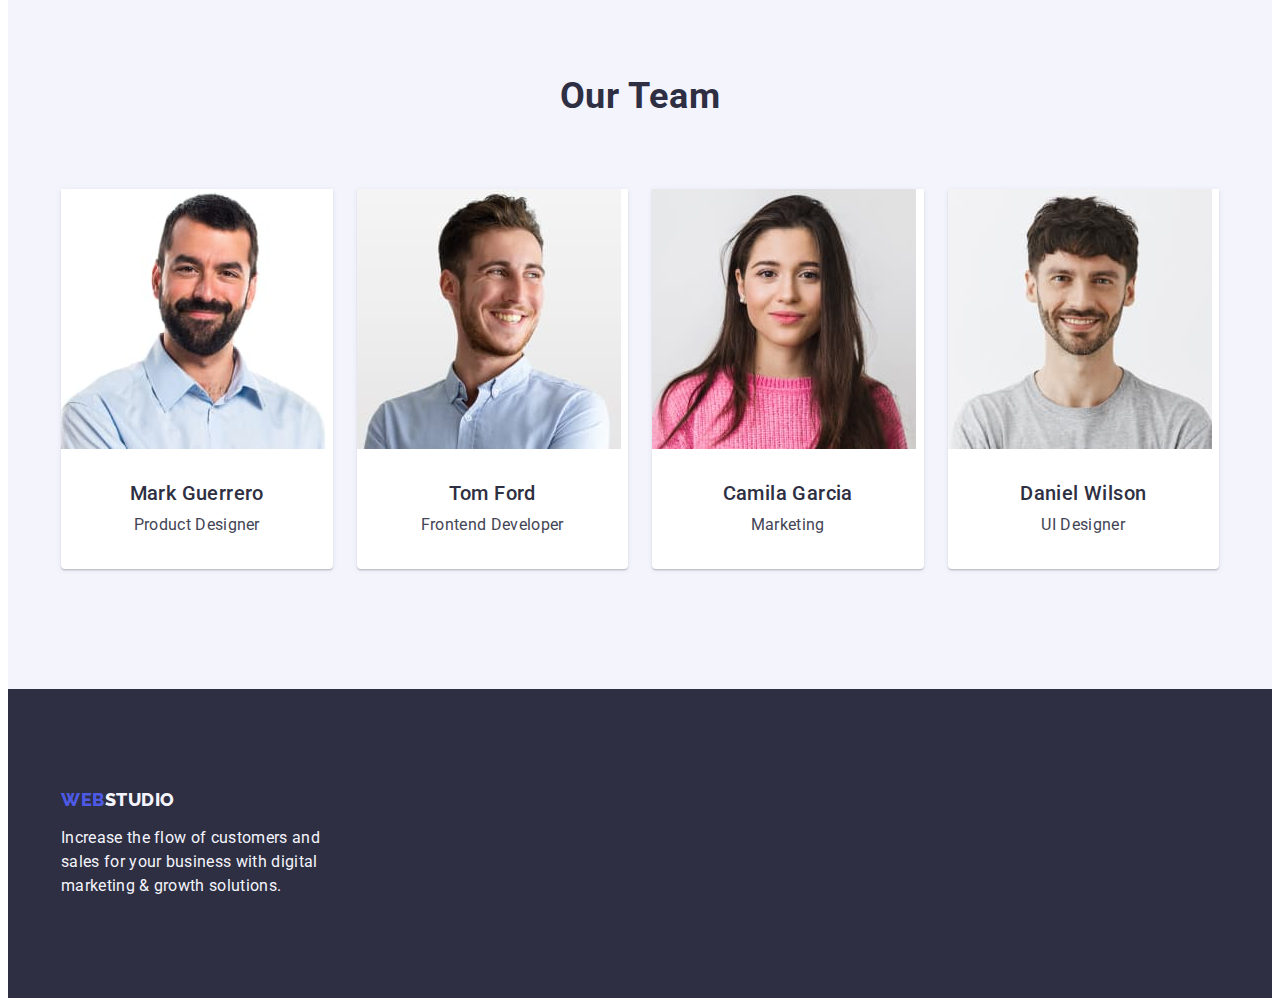
==== commit f1985529: "update" ====
--- a/index.html
+++ b/index.html
@@ -136,7 +136,7 @@
       <section class="team">
         <div class="container">
           <h2 class="section-title">Our Team</h2>
-          <ul class="team-list">
+          <ul class="team-list list">
             <li class="team-item">
               <img
                 class="image"
--- a/css/styles.css
+++ b/css/styles.css
@@ -302,6 +302,7 @@
   margin-bottom: 72px;
   margin-left: auto;
   margin-right: auto;
+  gap: 24px;
 }
 .filters-button {
   font-family: "Roboto", sans-serif;
